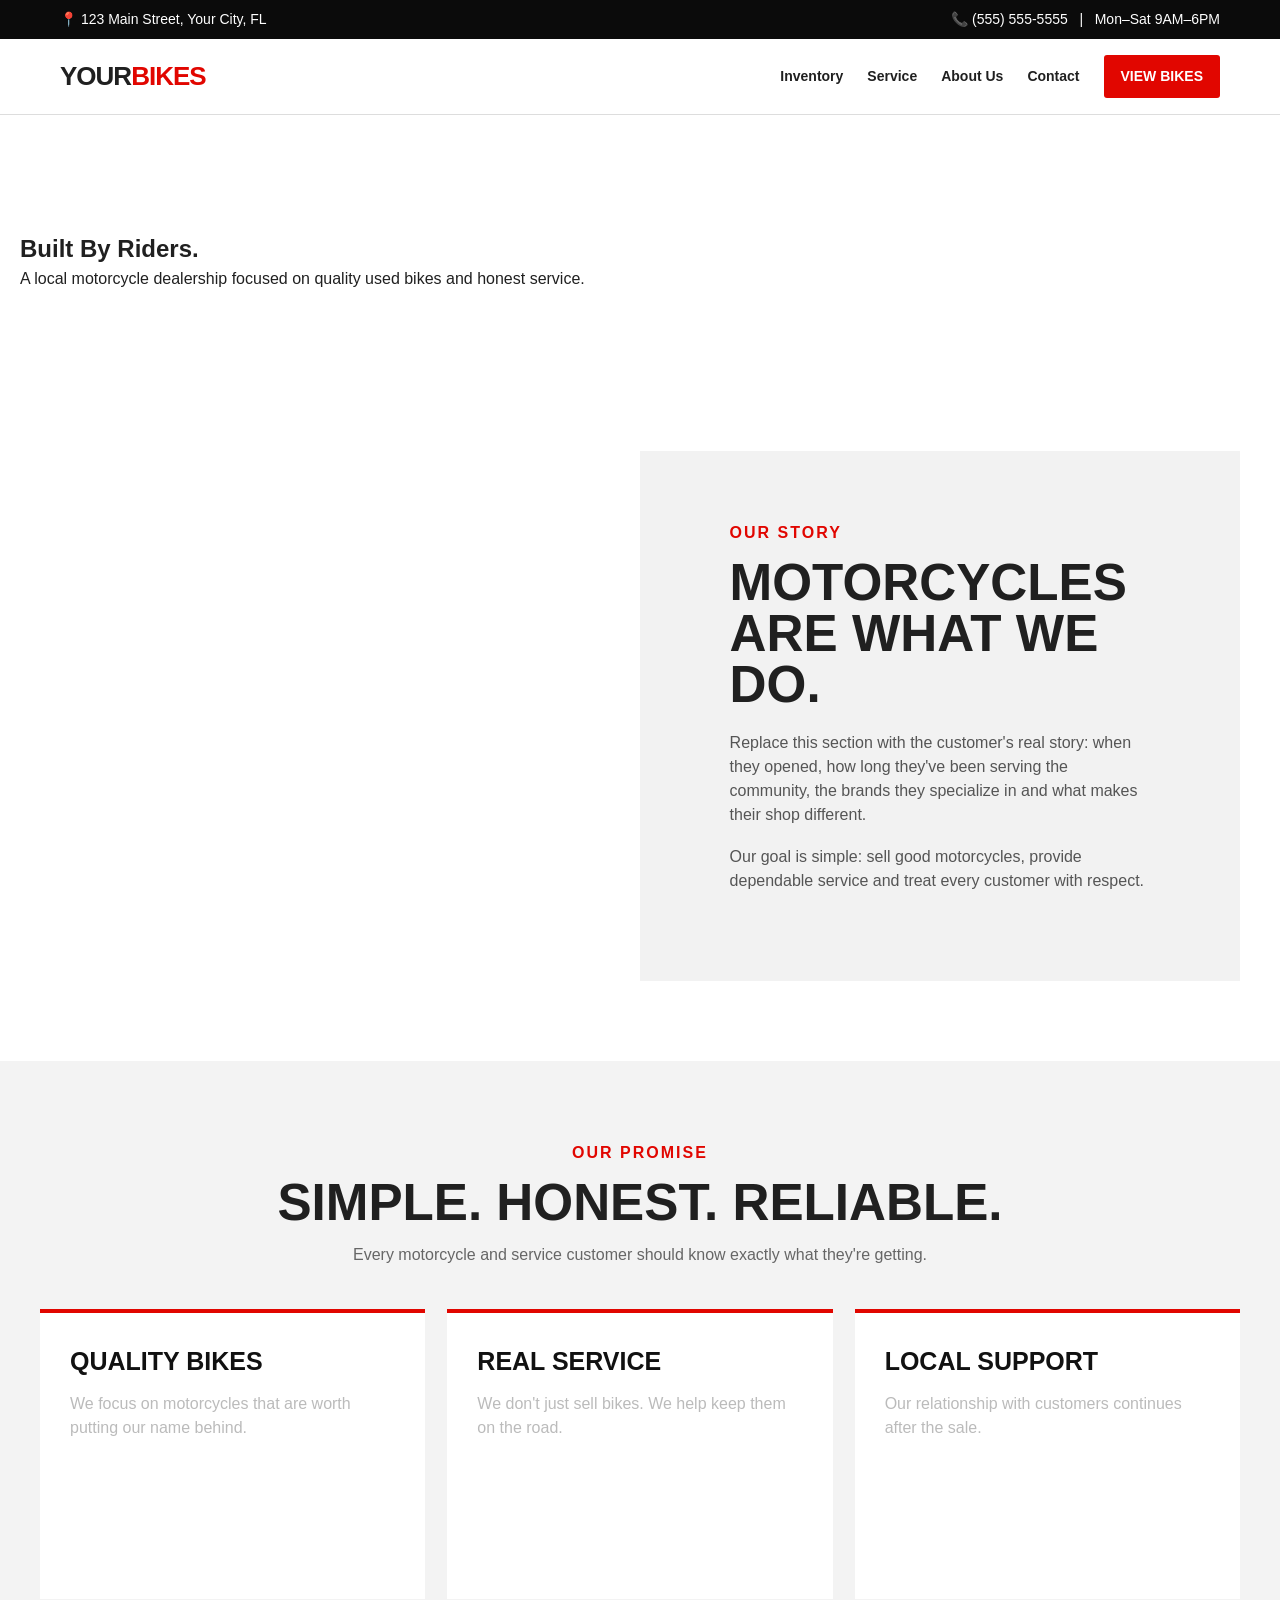
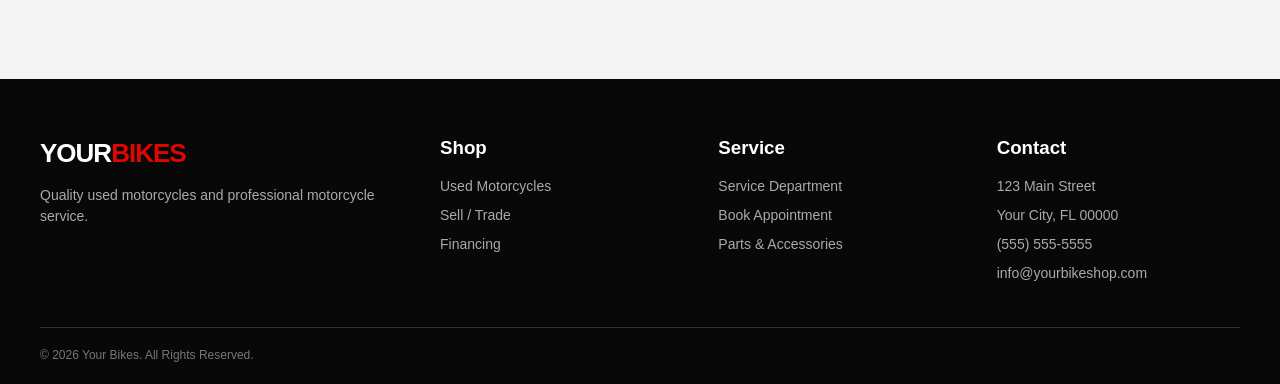
==== JetCycles/about.html @ dbe651ec "Add files via upload" ====
<!DOCTYPE html>
<html lang="en">
<head>
  <meta charset="UTF-8">
  <meta name="viewport" content="width=device-width, initial-scale=1.0">
  <title>About Us | Your Bikes</title>
  <link rel="stylesheet" href="style.css">
</head>
<body>
<div class="topbar">
  <div class="topbar-inner">
    <span>📍 123 Main Street, Your City, FL</span>
    <span>📞 (555) 555-5555 &nbsp; | &nbsp; Mon–Sat 9AM–6PM</span>
  </div>
</div>

<header>
  <nav class="nav">
    <a class="logo" href="index.html">YOUR<span>BIKES</span></a>
    <div class="nav-links">
      <a href="inventory.html">Inventory</a>
      <a href="service.html">Service</a>
      <a href="about.html">About Us</a>
      <a href="contact.html">Contact</a>
      <a class="nav-cta" href="inventory.html">VIEW BIKES</a>
    </div>
  </nav>
</header>

<section class="page-hero">
  <div class="page-hero-inner">
    <div class="eyebrow">About Our Shop</div>
    <h1>Built By Riders.</h1>
    <p>A local motorcycle dealership focused on quality used bikes and honest service.</p>
  </div>
</section>

<section>
  <div class="container">
    <div class="split" style="min-height:450px;">
      <div class="split-image"></div>
      <div class="split-content">
        <div class="eyebrow">Our Story</div>
        <h2>Motorcycles Are What We Do.</h2>
        <p>Replace this section with the customer's real story: when they opened, how long they've been serving the community, the brands they specialize in and what makes their shop different.</p>
        <p>Our goal is simple: sell good motorcycles, provide dependable service and treat every customer with respect.</p>
      </div>
    </div>
  </div>
</section>

<section class="inventory">
  <div class="container">
    <div class="section-head">
      <div class="eyebrow">Our Promise</div>
      <h2>Simple. Honest. Reliable.</h2>
      <p>Every motorcycle and service customer should know exactly what they're getting.</p>
    </div>
    <div class="service-grid">
      <div class="service" style="color:#111;background:#fff;"><h3>Quality Bikes</h3><p>We focus on motorcycles that are worth putting our name behind.</p></div>
      <div class="service" style="color:#111;background:#fff;"><h3>Real Service</h3><p>We don't just sell bikes. We help keep them on the road.</p></div>
      <div class="service" style="color:#111;background:#fff;"><h3>Local Support</h3><p>Our relationship with customers continues after the sale.</p></div>
    </div>
  </div>
</section>

<footer>
  <div class="footer-grid">
    <div>
      <div class="logo">YOUR<span style="color:var(--red)">BIKES</span></div>
      <p style="margin-top:12px;">Quality used motorcycles and professional motorcycle service.</p>
    </div>
    <div>
      <h3>Shop</h3>
      <ul>
        <li><a href="inventory.html">Used Motorcycles</a></li>
        <li><a href="contact.html">Sell / Trade</a></li>
        <li><a href="financing.html">Financing</a></li>
      </ul>
    </div>
    <div>
      <h3>Service</h3>
      <ul>
        <li><a href="service.html">Service Department</a></li>
        <li><a href="contact.html">Book Appointment</a></li>
        <li><a href="service.html">Parts & Accessories</a></li>
      </ul>
    </div>
    <div>
      <h3>Contact</h3>
      <ul>
        <li>123 Main Street</li>
        <li>Your City, FL 00000</li>
        <li>(555) 555-5555</li>
        <li>info@yourbikeshop.com</li>
      </ul>
    </div>
  </div>
  <div class="copyright">© 2026 Your Bikes. All Rights Reserved.</div>
</footer>
</body>
</html>
---- JetCycles/style.css ----
:root{
      --red:#e10600;
      --black:#0b0b0b;
      --dark:#151515;
      --gray:#f3f3f3;
      --text:#202020;
      --white:#fff;
      --max:1200px;
    }

    *{box-sizing:border-box;margin:0;padding:0}
    html{scroll-behavior:smooth}
    body{
      font-family:Arial,Helvetica,sans-serif;
      color:var(--text);
      background:#fff;
      line-height:1.5;
    }
    a{text-decoration:none;color:inherit}
    img{display:block;width:100%;height:100%;object-fit:cover}

    .topbar{
      background:var(--black);
      color:#fff;
      font-size:14px;
    }
    .topbar-inner{
      max-width:var(--max);
      margin:auto;
      padding:9px 20px;
      display:flex;
      justify-content:space-between;
      gap:20px;
    }

    header{
      background:#fff;
      border-bottom:1px solid #ddd;
      position:sticky;
      top:0;
      z-index:1000;
    }
    .nav{
      max-width:var(--max);
      margin:auto;
      padding:16px 20px;
      display:flex;
      align-items:center;
      justify-content:space-between;
      gap:25px;
    }
    .logo{
      font-size:26px;
      font-weight:900;
      letter-spacing:-1px;
      white-space:nowrap;
    }
    .logo span{color:var(--red)}
    .nav-links{
      display:flex;
      align-items:center;
      gap:24px;
      font-weight:700;
      font-size:14px;
    }
    .nav-links a:hover{color:var(--red)}
    .nav-cta{
      background:var(--red);
      color:#fff;
      padding:11px 17px;
      border-radius:3px;
    }

    .hero{
      min-height:620px;
      position:relative;
      display:flex;
      align-items:center;
      background:
        linear-gradient(90deg,rgba(0,0,0,.85),rgba(0,0,0,.38),rgba(0,0,0,.1)),
        url("https://images.unsplash.com/photo-1558981806-ec527fa84c39?auto=format&fit=crop&w=1800&q=85")
        center/cover no-repeat;
    }
    .hero-content{
      max-width:var(--max);
      width:100%;
      margin:auto;
      padding:70px 20px;
      color:#fff;
    }
    .eyebrow{
      color:#fff;
      font-weight:800;
      letter-spacing:2px;
      text-transform:uppercase;
      margin-bottom:12px;
    }
    .hero h1{
      max-width:720px;
      font-size:clamp(44px,7vw,82px);
      line-height:.95;
      text-transform:uppercase;
      font-weight:950;
      margin-bottom:22px;
    }
    .hero p{
      max-width:620px;
      font-size:20px;
      margin-bottom:30px;
      color:#eee;
    }
    .buttons{display:flex;flex-wrap:wrap;gap:12px}
    .btn{
      display:inline-block;
      padding:14px 22px;
      border-radius:3px;
      font-weight:800;
      text-transform:uppercase;
      letter-spacing:.4px;
    }
    .btn-red{background:var(--red);color:#fff}
    .btn-outline{border:2px solid #fff;color:#fff}
    .btn-dark{background:var(--black);color:#fff}

    .quick-links{
      background:var(--red);
      color:#fff;
    }
    .quick-grid{
      max-width:var(--max);
      margin:auto;
      display:grid;
      grid-template-columns:repeat(4,1fr);
    }
    .quick-item{
      padding:22px 18px;
      text-align:center;
      border-right:1px solid rgba(255,255,255,.25);
      font-weight:900;
      text-transform:uppercase;
    }
    .quick-item:last-child{border-right:0}
    .quick-item small{
      display:block;
      font-weight:400;
      text-transform:none;
      opacity:.9;
      margin-top:3px;
    }

    section{padding:80px 20px}
    .container{max-width:var(--max);margin:auto}
    .section-head{
      text-align:center;
      max-width:760px;
      margin:0 auto 42px;
    }
    .section-head .eyebrow{color:var(--red)}
    h2{
      font-size:clamp(32px,4vw,52px);
      line-height:1;
      text-transform:uppercase;
      margin-bottom:15px;
    }
    .section-head p{color:#666}

    .inventory{background:var(--gray)}
    .cards{
      display:grid;
      grid-template-columns:repeat(3,1fr);
      gap:22px;
    }
    .card{
      background:#fff;
      border:1px solid #ddd;
      overflow:hidden;
      transition:.2s;
    }
    .card:hover{
      transform:translateY(-4px);
      box-shadow:0 12px 30px rgba(0,0,0,.12);
    }
    .card-img{height:235px;background:#ddd}
    .card-body{padding:20px}
    .tag{
      display:inline-block;
      background:var(--red);
      color:#fff;
      font-size:12px;
      font-weight:900;
      padding:5px 8px;
      text-transform:uppercase;
      margin-bottom:10px;
    }
    .card h3{font-size:21px;margin-bottom:7px}
    .specs{color:#777;font-size:14px;margin-bottom:13px}
    .price{font-size:26px;font-weight:900;margin-bottom:15px}
    .card .btn{font-size:13px;padding:11px 15px}

    .services{
      background:#111;
      color:#fff;
    }
    .service-grid{
      display:grid;
      grid-template-columns:repeat(3,1fr);
      gap:22px;
    }
    .service{
      min-height:290px;
      padding:30px;
      position:relative;
      overflow:hidden;
      background:#222;
      border-top:4px solid var(--red);
    }
    .service .number{
      font-size:60px;
      font-weight:900;
      opacity:.12;
      position:absolute;
      right:20px;
      top:8px;
    }
    .service h3{font-size:25px;text-transform:uppercase;margin-bottom:12px}
    .service p{color:#bbb;margin-bottom:22px}

    .split{
      display:grid;
      grid-template-columns:1fr 1fr;
      min-height:500px;
    }
    .split-image{
      min-height:500px;
      background:
        url("https://images.unsplash.com/photo-1558980664-10e7170c1fbe?auto=format&fit=crop&w=1200&q=85")
        center/cover;
    }
    .split-content{
      padding:70px clamp(30px,7vw,90px);
      display:flex;
      flex-direction:column;
      justify-content:center;
      background:#f2f2f2;
    }
    .split-content .eyebrow{color:var(--red)}
    .split-content h2{margin-bottom:20px}
    .split-content p{color:#555;margin-bottom:18px}

    .cta{
      background:var(--red);
      color:#fff;
      text-align:center;
      padding:65px 20px;
    }
    .cta h2{max-width:850px;margin:0 auto 15px}
    .cta p{max-width:650px;margin:0 auto 25px;color:#ffeaea}

    footer{
      background:#080808;
      color:#fff;
      padding:55px 20px 20px;
    }
    .footer-grid{
      max-width:var(--max);
      margin:auto;
      display:grid;
      grid-template-columns:1.5fr 1fr 1fr 1fr;
      gap:35px;
    }
    footer h3{margin-bottom:14px}
    footer p,footer li{color:#aaa;font-size:14px}
    footer ul{list-style:none}
    footer li{margin-bottom:8px}
    footer a:hover{color:#fff}
    .copyright{
      max-width:var(--max);
      margin:35px auto 0;
      padding-top:18px;
      border-top:1px solid #333;
      color:#777;
      font-size:12px;
    }

    @media(max-width:850px){
      .nav-links{display:none}
      .quick-grid{grid-template-columns:repeat(2,1fr)}
      .quick-item:nth-child(2){border-right:0}
      .cards,.service-grid{grid-template-columns:1fr 1fr}
      .split{grid-template-columns:1fr}
      .split-image{min-height:360px}
      .footer-grid{grid-template-columns:1fr 1fr}
    }

    @media(max-width:600px){
      .topbar-inner{flex-direction:column;text-align:center;gap:3px}
      .hero{min-height:570px}
      .hero h1{font-size:50px}
      .hero p{font-size:17px}
      .quick-grid,.cards,.service-grid,.footer-grid{grid-template-columns:1fr}
      .quick-item{border-right:0;border-bottom:1px solid rgba(255,255,255,.25)}
      section{padding:60px 18px}
    }
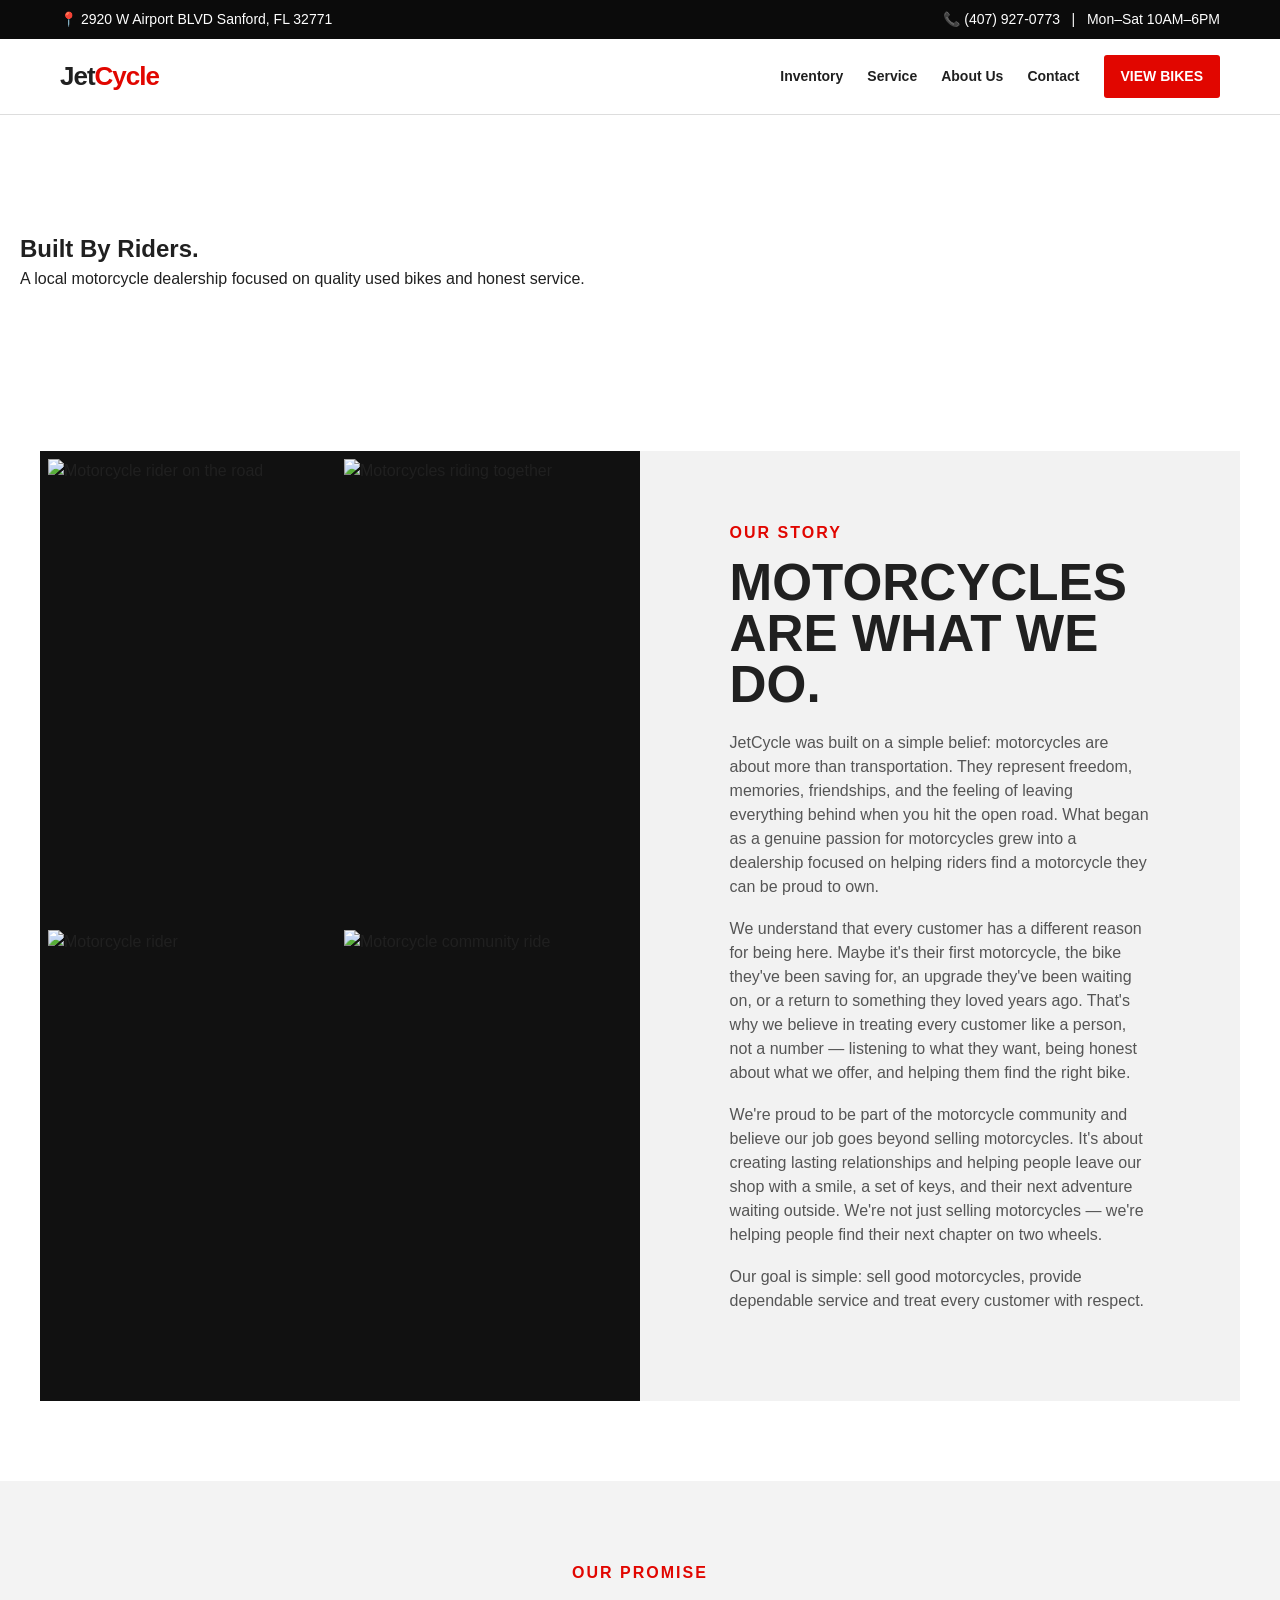
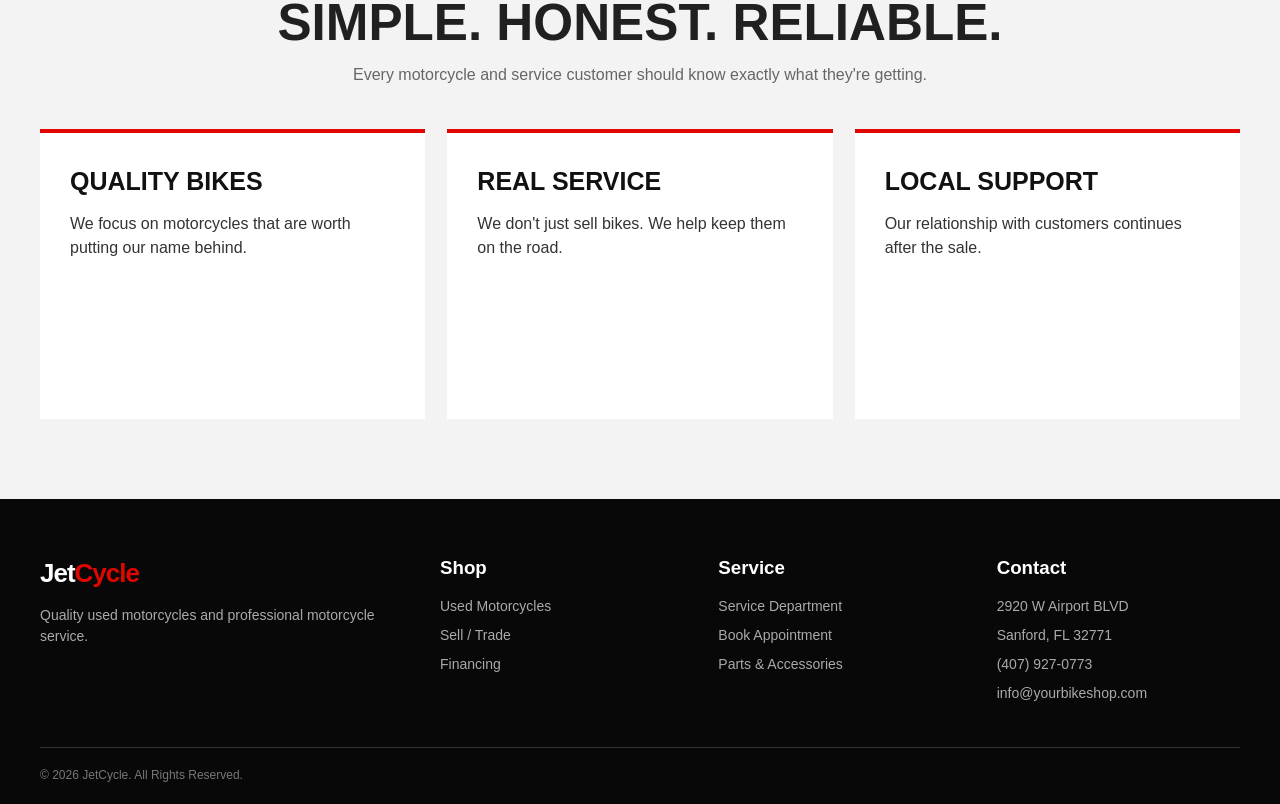
==== commit 26888fee: "Update branding and contact information in about.html" ====
--- a/JetCycles/about.html
+++ b/JetCycles/about.html
@@ -3,20 +3,20 @@
 <head>
   <meta charset="UTF-8">
   <meta name="viewport" content="width=device-width, initial-scale=1.0">
-  <title>About Us | Your Bikes</title>
+  <title>About Us | JetCycle</title>
   <link rel="stylesheet" href="style.css">
 </head>
 <body>
-<div class="topbar">
-  <div class="topbar-inner">
-    <span>📍 123 Main Street, Your City, FL</span>
-    <span>📞 (555) 555-5555 &nbsp; | &nbsp; Mon–Sat 9AM–6PM</span>
+  <div class="topbar">
+    <div class="topbar-inner">
+      <span>📍 2920 W Airport BLVD Sanford, FL 32771</span>
+      <span>📞 (407) 927-0773  &nbsp; | &nbsp; Mon–Sat 10AM–6PM</span>
+    </div>
   </div>
-</div>
 
 <header>
   <nav class="nav">
-    <a class="logo" href="index.html">YOUR<span>BIKES</span></a>
+    <a class="logo" href="index.html">Jet<span>Cycle</span></a>
     <div class="nav-links">
       <a href="inventory.html">Inventory</a>
       <a href="service.html">Service</a>
@@ -35,19 +35,57 @@
   </div>
 </section>
 
+
 <section>
   <div class="container">
     <div class="split" style="min-height:450px;">
-      <div class="split-image"></div>
+
+<div class="split-image story-gallery">
+
+  <div class="gallery-photo">
+    <img
+      src="#"
+      alt="Motorcycle rider on the road"
+    >
+  </div>
+
+  <div class="gallery-photo">
+    <img
+      src="#"
+      alt="Motorcycles riding together"
+    >
+  </div>
+
+  <div class="gallery-photo">
+    <img
+      src="#"
+      alt="Motorcycle rider"
+    >
+  </div>
+
+  <div class="gallery-photo">
+    <img
+      src="#"
+      alt="Motorcycle community ride"
+    >
+  </div>
+
+</div>
+
+
       <div class="split-content">
         <div class="eyebrow">Our Story</div>
         <h2>Motorcycles Are What We Do.</h2>
-        <p>Replace this section with the customer's real story: when they opened, how long they've been serving the community, the brands they specialize in and what makes their shop different.</p>
+        <p>JetCycle was built on a simple belief: motorcycles are about more than transportation. They represent freedom, memories, friendships, and the feeling of leaving everything behind when you hit the open road. What began as a genuine passion for motorcycles grew into a dealership focused on helping riders find a motorcycle they can be proud to own.</p>
+        <p>We understand that every customer has a different reason for being here. Maybe it's their first motorcycle, the bike they've been saving for, an upgrade they've been waiting on, or a return to something they loved years ago. That's why we believe in treating every customer like a person, not a number — listening to what they want, being honest about what we offer, and helping them find the right bike. </p>
+        <p>We're proud to be part of the motorcycle community and believe our job goes beyond selling motorcycles. It's about creating lasting relationships and helping people leave our shop with a smile, a set of keys, and their next adventure waiting outside. We're not just selling motorcycles — we're helping people find their next chapter on two wheels.  </p>
         <p>Our goal is simple: sell good motorcycles, provide dependable service and treat every customer with respect.</p>
       </div>
+
     </div>
   </div>
 </section>
+
 
 <section class="inventory">
   <div class="container">
@@ -57,9 +95,9 @@
       <p>Every motorcycle and service customer should know exactly what they're getting.</p>
     </div>
     <div class="service-grid">
-      <div class="service" style="color:#111;background:#fff;"><h3>Quality Bikes</h3><p>We focus on motorcycles that are worth putting our name behind.</p></div>
-      <div class="service" style="color:#111;background:#fff;"><h3>Real Service</h3><p>We don't just sell bikes. We help keep them on the road.</p></div>
-      <div class="service" style="color:#111;background:#fff;"><h3>Local Support</h3><p>Our relationship with customers continues after the sale.</p></div>
+      <div class="service promise-card" style="color:#111;background:#fff;"><h3>Quality Bikes</h3><p>We focus on motorcycles that are worth putting our name behind.</p></div>
+      <div class="service promise-card" style="color:#111;background:#fff;"><h3>Real Service</h3><p>We don't just sell bikes. We help keep them on the road.</p></div>
+      <div class="service promise-card" style="color:#111;background:#fff;"><h3>Local Support</h3><p>Our relationship with customers continues after the sale.</p></div>
     </div>
   </div>
 </section>
@@ -67,7 +105,7 @@
 <footer>
   <div class="footer-grid">
     <div>
-      <div class="logo">YOUR<span style="color:var(--red)">BIKES</span></div>
+      <div class="logo">Jet<span style="color:var(--red)">Cycle</span></div>
       <p style="margin-top:12px;">Quality used motorcycles and professional motorcycle service.</p>
     </div>
     <div>
@@ -89,14 +127,14 @@
     <div>
       <h3>Contact</h3>
       <ul>
-        <li>123 Main Street</li>
-        <li>Your City, FL 00000</li>
-        <li>(555) 555-5555</li>
+        <li>2920 W Airport BLVD</li>
+        <li>Sanford, FL 32771</li>
+        <li>(407) 927-0773</li>
         <li>info@yourbikeshop.com</li>
       </ul>
     </div>
   </div>
-  <div class="copyright">© 2026 Your Bikes. All Rights Reserved.</div>
+  <div class="copyright">© 2026 JetCycle. All Rights Reserved.</div>
 </footer>
 </body>
 </html>
--- a/JetCycles/style.css
+++ b/JetCycles/style.css
@@ -301,3 +301,214 @@
       .quick-item{border-right:0;border-bottom:1px solid rgba(255,255,255,.25)}
       section{padding:60px 18px}
     }
+.promise-card {
+  background: #fff;
+  color: #111;
+}
+
+.promise-card h3 {
+  color: #111;
+}
+
+.promise-card p {
+  color: #333;
+}
+
+/* =========================================
+   CLEAN CONTACT FORM OVERRIDE
+   ========================================= */
+
+.contact-form-section {
+  padding: 10px 0;
+}
+
+.contact-form-section .eyebrow {
+  color: var(--red);
+  margin-bottom: 10px;
+}
+
+.contact-form-section h2 {
+  font-size: clamp(34px, 4vw, 48px);
+  line-height: 1;
+  margin-bottom: 12px;
+}
+
+.contact-form-section .form-intro {
+  color: #666;
+  max-width: 600px;
+  margin-bottom: 30px;
+}
+
+/* Form spacing */
+.contact-form {
+  display: flex;
+  flex-direction: column;
+  gap: 20px;
+}
+
+/* Two-column rows */
+.contact-form .form-row {
+  display: grid;
+  grid-template-columns: 1fr 1fr;
+  gap: 18px;
+}
+
+/* Individual field */
+.contact-form .form-field {
+  display: flex;
+  flex-direction: column;
+  gap: 7px;
+}
+
+/* Labels */
+.contact-form .form-field label {
+  font-size: 12px;
+  font-weight: 800;
+  text-transform: uppercase;
+  letter-spacing: .7px;
+  color: #222;
+}
+
+/* Inputs */
+.contact-form input,
+.contact-form select,
+.contact-form textarea {
+  width: 100%;
+  border: 1px solid #d2d2d2;
+  background: #f8f8f8;
+  color: #222;
+  padding: 14px 15px;
+  border-radius: 3px;
+  font-family: inherit;
+  font-size: 15px;
+  outline: none;
+  transition:
+    border-color .2s ease,
+    background .2s ease,
+    box-shadow .2s ease;
+}
+
+/* Placeholder */
+.contact-form input::placeholder,
+.contact-form textarea::placeholder {
+  color: #999;
+}
+
+/* Focus effect */
+.contact-form input:focus,
+.contact-form select:focus,
+.contact-form textarea:focus {
+  border-color: var(--red);
+  background: #fff;
+  box-shadow: 0 0 0 3px rgba(225, 6, 0, .08);
+}
+
+/* Dropdown */
+.contact-form select {
+  cursor: pointer;
+  appearance: auto;
+}
+
+/* Message */
+.contact-form textarea {
+  min-height: 180px;
+  resize: vertical;
+}
+
+/* Send button */
+.contact-form .form-submit {
+  align-self: flex-start;
+  border: 0;
+  cursor: pointer;
+  padding: 15px 28px;
+  font-size: 14px;
+  font-weight: 800;
+  text-transform: uppercase;
+  letter-spacing: .4px;
+  transition:
+    transform .2s ease,
+    box-shadow .2s ease;
+}
+
+.contact-form .form-submit:hover {
+  transform: translateY(-2px);
+  box-shadow: 0 8px 20px rgba(225, 6, 0, .22);
+}
+
+/* =========================================
+   MOBILE
+   ========================================= */
+
+@media (max-width: 700px) {
+
+  .contact-form .form-row {
+    grid-template-columns: 1fr;
+    gap: 20px;
+  }
+
+  .contact-form-section h2 {
+    font-size: 34px;
+  }
+
+  .contact-form textarea {
+    min-height: 150px;
+  }
+
+  .contact-form .form-submit {
+    width: 100%;
+    text-align: center;
+  }
+
+}
+/* =========================================
+ABOUT PAGE - COMMUNITY PHOTO GALLERY
+========================================= */
+
+.story-gallery {
+display: grid;
+grid-template-columns: 1fr 1fr;
+grid-template-rows: 1fr 1fr;
+gap: 8px;
+padding: 8px;
+background: #111;
+min-height: 450px;
+}
+
+.story-gallery .gallery-photo {
+overflow: hidden;
+min-height: 210px;
+}
+
+.story-gallery .gallery-photo img {
+width: 100%;
+height: 100%;
+object-fit: cover;
+transition: transform .35s ease;
+}
+
+.story-gallery .gallery-photo:hover img {
+transform: scale(1.05);
+}
+
+/* Mobile */
+@media (max-width: 850px) {
+.story-gallery {
+min-height: 360px;
+}
+
+.story-gallery .gallery-photo {
+min-height: 170px;
+}
+}
+
+@media (max-width: 600px) {
+.story-gallery {
+min-height: 500px;
+grid-template-columns: 1fr 1fr;
+gap: 6px;
+}
+
+.story-gallery .gallery-photo {
+min-height: 180px;
+}
+}
